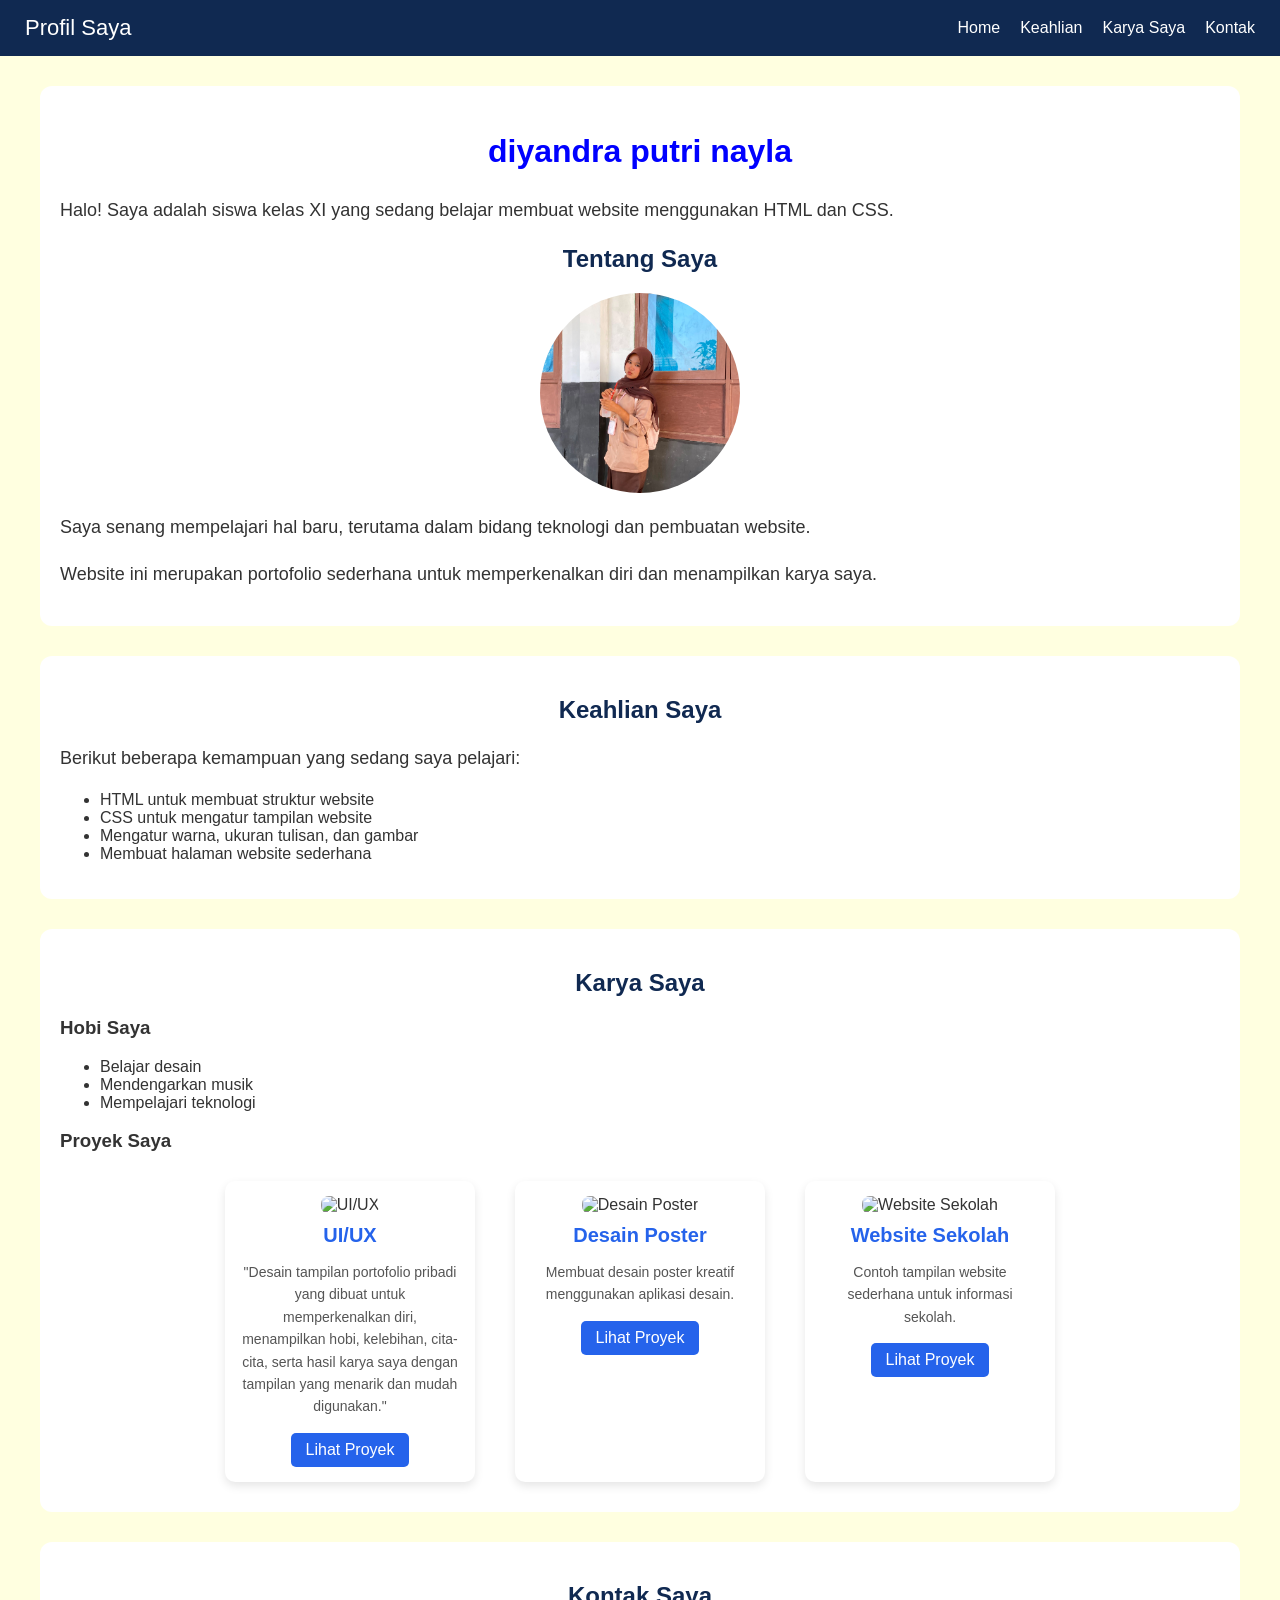
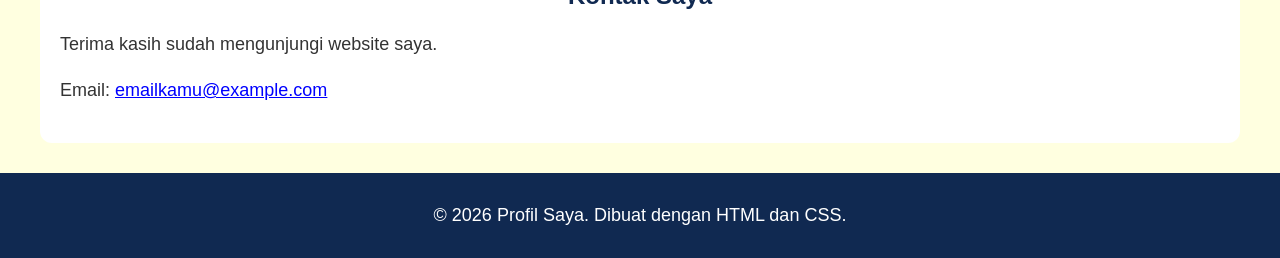
==== naycantul.html @ 87aab7a4 "Add files via upload" ====
<!DOCTYPE html>
<html lang="id">
<head>
    <meta charset="UTF-8">
    <meta name="viewport" content="width=device-width, initial-scale=1.0">
    <title>Profil Saya</title>

    <!-- Menghubungkan HTML dengan CSS -->
    <link rel="stylesheet" href="style.css">
<link rel="stylesheet"href="responsive.css">
</head>
<body>

    <!-- NAVBAR: BAGIAN BARU -->
    <nav>
        <div class="logo">Profil Saya</div>

        <ul>
            <li><a href="#home">Home</a></li>
            <li><a href="#keahlian">Keahlian</a></li>
            <li><a href="#karya">Karya Saya</a></li>
            <li><a href="#kontak">Kontak</a></li>
        </ul>
    </nav>

    <!-- HOME: PENGEMBANGAN KONTEN LAMA -->
    <section id="home">
        <h1>diyandra putri nayla</h1>

        <p>
            Halo! Saya adalah siswa kelas XI yang sedang belajar
            membuat website menggunakan HTML dan CSS.
        </p>

        <h2>Tentang Saya</h2>

        <img
            src="diyancantul.jpg"
            alt="Foto profil saya"
            class="foto-profil"
        >

        <p>
            Saya senang mempelajari hal baru, terutama dalam bidang
            teknologi dan pembuatan website.
        </p>

        <p>
            Website ini merupakan portofolio sederhana untuk
            memperkenalkan diri dan menampilkan karya saya.
        </p>
    </section>

    <!-- KEAHLIAN: BAGIAN BARU -->
    <section id="keahlian">
        <h2>Keahlian Saya</h2>

        <p>Berikut beberapa kemampuan yang sedang saya pelajari:</p>

        <ul class="daftar-keahlian">
            <li>HTML untuk membuat struktur website</li>
            <li>CSS untuk mengatur tampilan website</li>
            <li>Mengatur warna, ukuran tulisan, dan gambar</li>
            <li>Membuat halaman website sederhana</li>
        </ul>
    </section>

  <!-- KARYA SAYA -->
    <section id="karya">
        <h2>Karya Saya</h2>

        <h3>Hobi Saya</h3>

        <ul>
            <li>Belajar desain</li>
            <li>Mendengarkan musik</li>
            <li>Mempelajari teknologi</li>
        </ul>

        <h3>Proyek Saya</h3>

        <!-- WADAH UNTUK SEMUA CARD -->
        <div class="container-card">

            <!-- CARD 1 -->
            <div class="card">
                <img src="proyeknay/projeknay.png"
                     alt="UI/UX">

                <h3>UI/UX</h3>

                <p>
"Desain tampilan portofolio pribadi yang dibuat untuk memperkenalkan diri, menampilkan hobi, kelebihan, cita-cita, serta hasil karya saya dengan tampilan yang menarik dan mudah digunakan."
                </p>

                <a href="#">Lihat Proyek</a>
            </div>

            <!-- CARD 2 -->
            <div class="card">
                <img src="proyeknay/struktur.jpg"
                     alt="Desain Poster">

                <h3>Desain Poster</h3>

                <p>
                    Membuat desain poster kreatif
                    menggunakan aplikasi desain.
                </p>

                <a href="#">Lihat Proyek</a>
            </div>

            <!-- CARD 3 -->
            <div class="card">
                <img src="https://placehold.co/300x150"
                     alt="Website Sekolah">

                <h3>Website Sekolah</h3>

                <p>
                    Contoh tampilan website sederhana
                    untuk informasi sekolah.
                </p>

                <a href="#">Lihat Proyek</a>
            </div>

        </div>
    </section>

    <!-- KONTAK: BAGIAN BARU -->
    <section id="kontak">
        <h2>Kontak Saya</h2>

        <p>Terima kasih sudah mengunjungi website saya.</p>

        <p>
            Email:
            <a href="mailto:emailkamu@example.com">
                emailkamu@example.com
            </a>
        </p>
    </section>

    <!-- FOOTER -->
    <footer>
        <p>&copy; 2026 Profil Saya. Dibuat dengan HTML dan CSS.</p>
    </footer>

</body>
</html>
---- style.css ----
/* =================================
   1. PENGATURAN DASAR
================================= */
body {
    font-family: Arial, sans-serif;
    background-color: lightyellow;
    color: #333333;
    margin: 0;
    padding: 0;
}


/* =================================
   2. NAVBAR - PERTEMUAN 5
================================= */
nav {
    background-color: #102951;
    color: white;
    display: flex;
    justify-content: space-between;
    align-items: center;
    padding: 15px 25px;
}

/* NAMA WEBSITE */
.logo {
    color: white;
    font-size: 22px;
    margin: 0;
}

/* DAFTAR MENU */
nav ul {
    display: flex;
    gap: 20px;
    list-style: none;
    margin: 0;
    padding: 0;
}

/* LINK MENU */
nav a {
    color: white;
    text-decoration: none;
    font-size: 16px;
    transition: 0.3s;
}

/* EFEK HOVER NAVBAR */
nav a:hover {
    color: #60a5fa;
}


/* =================================
   3. BAGIAN KONTEN WEBSITE
================================= */
section {
    background-color: white;
    width: 80%;
    max-width: 800px;
    margin: 30px auto;
    padding: 20px;
    border-radius: 12px;
}


/* =================================
   4. JUDUL UTAMA
================================= */
h1 {
    color: blue;
    font-size: 32px;
    text-align: center;
}


/* =================================
   5. JUDUL BAGIAN
================================= */
section h2 {
    color: #102951;
    text-align: center;
}


/* =================================
   6. PARAGRAF
================================= */
p {
    font-size: 18px;
    line-height: 1.6;
}

/* DESKRIPSI DI BAGIAN HOME */
.deskripsi {
    text-align: center;
}


/* =================================
   7. FOTO PROFIL
================================= */
.foto-profil {
    display: block;
    width: 200px;
    height: 200px;
    object-fit: cover;
    border-radius: 50%;
    margin: 20px auto;

    /* TAMBAHAN P8 */
    transition: 0.3s;
}

/* EFEK HOVER FOTO - P8 */
.foto-profil:hover {
    transform: scale(1.05);
}


/* =================================
   8. LINK DI DALAM KONTEN
================================= */
section a {
    color: blue;
}


/* =================================
   9. WADAH UNTUK SEMUA CARD
================================= */
.container-card {
    display: flex;
    gap: 20px;
    flex-wrap: wrap;
    justify-content: center;
}


/* =================================
   10. TAMPILAN CARD
================================= */
.card {
    width: 250px;
    padding: 15px;
    margin: 10px;
    background-color: white;
    border-radius: 10px;
    box-shadow: 0 4px 10px rgba(0, 0, 0, 0.1);
    text-align: center;

    /* TAMBAHAN P8 */
    transition: transform 0.3s, box-shadow 0.3s;
}

/* EFEK HOVER CARD - P8 */
.card:hover {
    transform: translateY(-5px);
    box-shadow: 0 8px 15px rgba(0, 0, 0, 0.2);
}


/* =================================
   11. GAMBAR DALAM CARD
================================= */
.card img {
    width: 100%;
    height: 150px;
    object-fit: cover;
    border-radius: 8px;
}


/* =================================
   12. JUDUL CARD
================================= */
.card h3 {
    color: #2563eb;
    font-size: 20px;
    margin: 10px 0;
}


/* =================================
   13. DESKRIPSI CARD
================================= */
.card p {
    font-size: 14px;
    color: #555;
    margin-bottom: 15px;
}


/* =================================
   14. TOMBOL LIHAT PROYEK
================================= */
.card a {
    display: inline-block;
    background-color: #2563eb;
    color: white;
    padding: 8px 15px;
    text-decoration: none;
    border-radius: 5px;

    /* TAMBAHAN P8 */
    transition: 0.3s;
}


/* EFEK HOVER TOMBOL */
.card a:hover {
    background-color: #1e40af;

    /* TAMBAHAN P8 */
    transform: scale(1.05);
}


/* =================================
   15. BAGIAN PENUTUP
================================= */
footer {
    background-color: #102951;
    color: white;
    text-align: center;
    padding: 10px;
    margin-top: 30px;
}
---- responsive.css ----
/* =================================
   RESPONSIVE LAPTOP / KOMPUTER
================================= */
@media (min-width: 1025px) {

    section {
        width: calc(100% - 80px);
        max-width: 1200px;
        margin: 30px auto;
        padding: 20px;
        box-sizing: border-box;
    }

    .container-card {
        display: flex;
        flex-direction: row;
        flex-wrap: wrap;
        justify-content: center;
        gap: 20px;
    }

    .card {
        width: 250px;
        margin: 10px;
        box-sizing: border-box;
    }

}

/* =================================
   RESPONSIVE TABLET
================================= */
@media (min-width: 601px) and (max-width: 1024px) {

    .container-card {
        justify-content: center;
        gap: 16px;
    }

    .card {
        box-sizing: border-box;
        width: 45%;
        margin: 0;
    }

}

/* =================================
   RESPONSIVE HP
================================= */
@media (max-width: 600px) {

    .container-card {
        flex-direction: column;
        flex-wrap: nowrap;
        align-items: center;
        gap: 16px;
    }

    .card {
        box-sizing: border-box;
        width: 90%;
        margin: 0;
    }

    nav {
        padding: 12px;
    }

    nav ul {
        gap: 10px;
        flex-wrap: wrap;
        justify-content: center;
    }

    nav a {
        font-size: 12px;
    }

    h1 {
        font-size: 26px;
    }

    h2 {
        font-size: 22px;
    }

    .card img {
        width: 100%;
        height: 150px;
        object-fit: cover;
    }

}
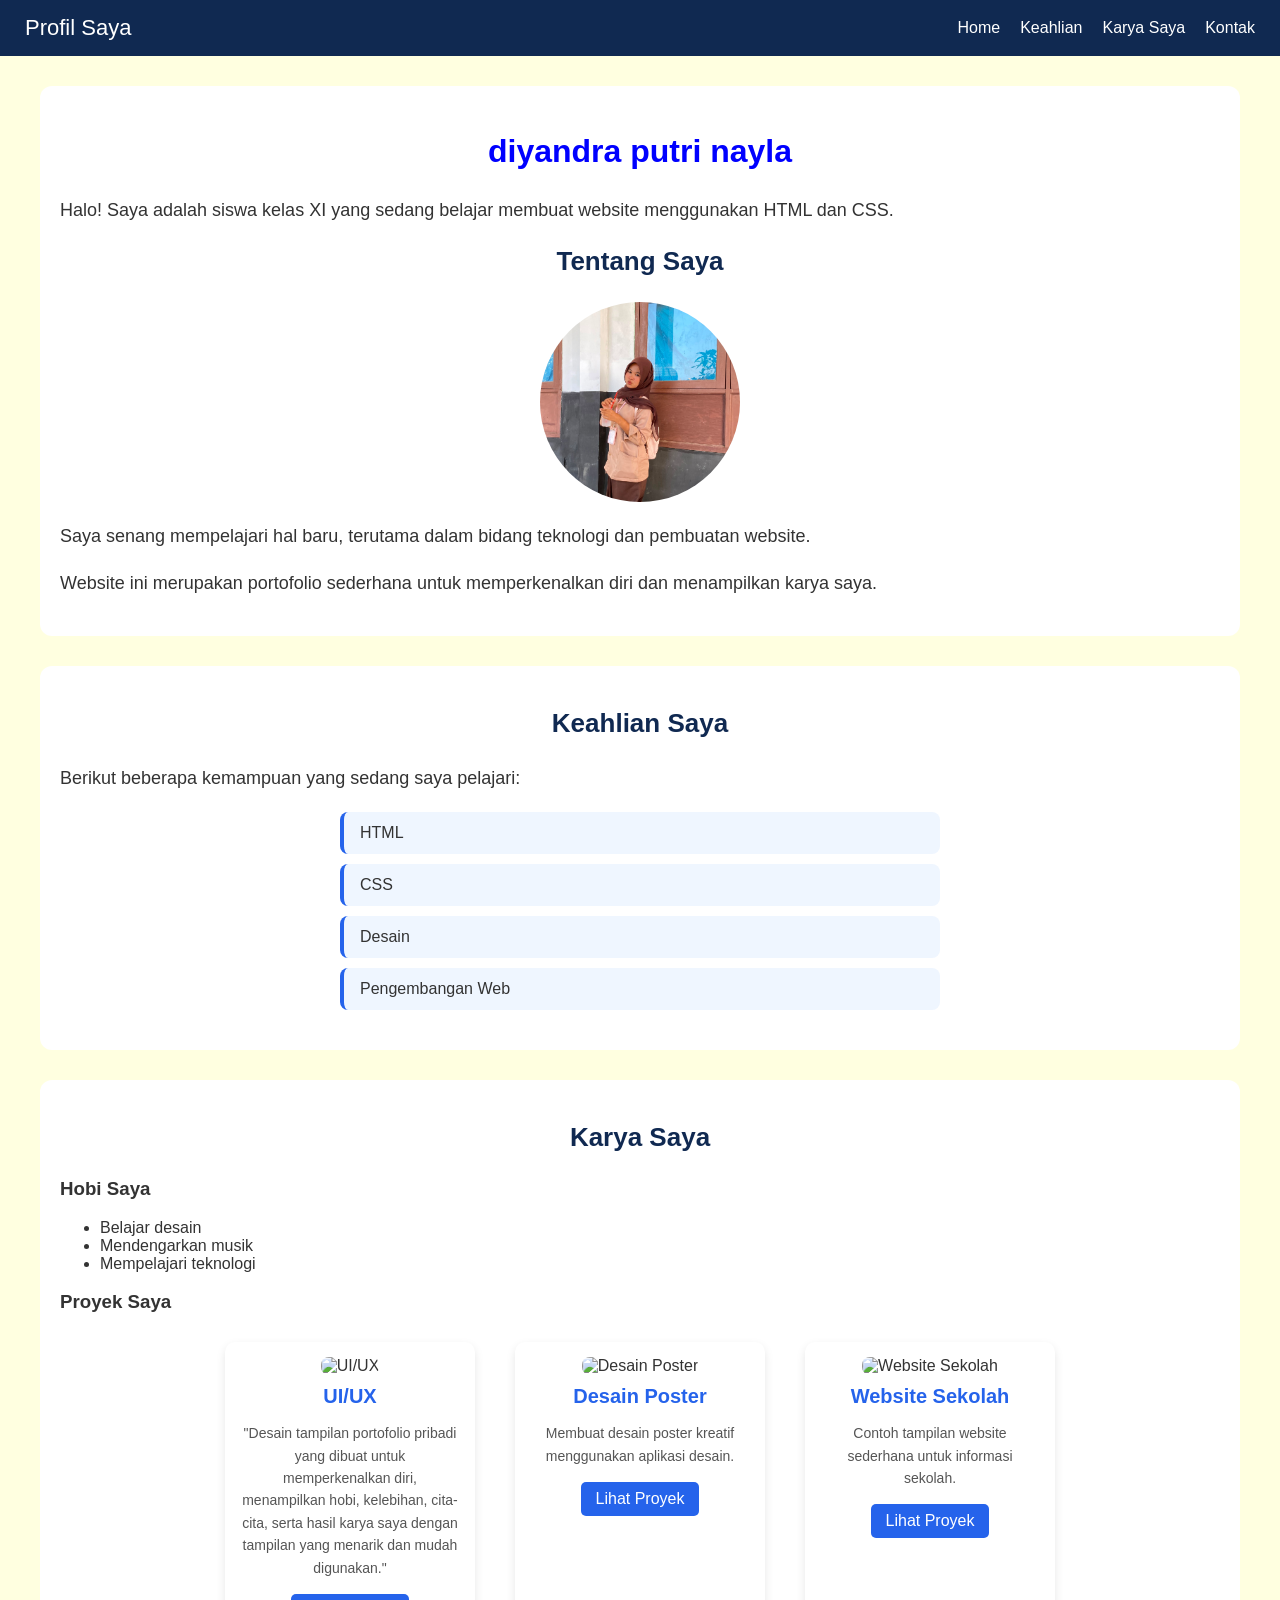
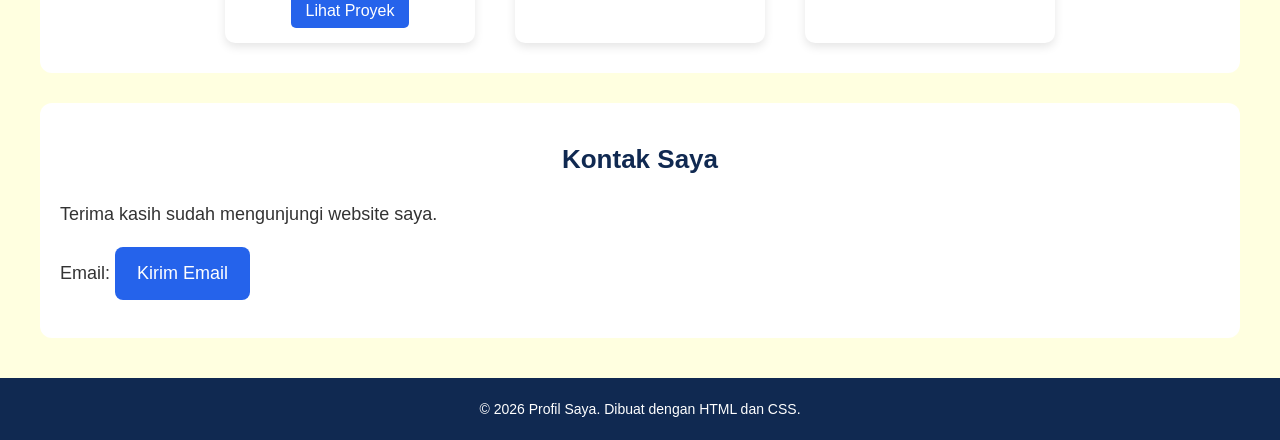
==== commit d90d9019: "Add files via upload" ====
--- a/naycantul.html
+++ b/naycantul.html
@@ -57,12 +57,12 @@
 
         <p>Berikut beberapa kemampuan yang sedang saya pelajari:</p>
 
-        <ul class="daftar-keahlian">
-            <li>HTML untuk membuat struktur website</li>
-            <li>CSS untuk mengatur tampilan website</li>
-            <li>Mengatur warna, ukuran tulisan, dan gambar</li>
-            <li>Membuat halaman website sederhana</li>
-        </ul>
+        <ul class="skill-list">
+    <li>HTML</li>
+    <li>CSS</li>
+    <li>Desain</li>
+    <li>Pengembangan Web</li>
+</ul>
     </section>
 
   <!-- KARYA SAYA -->
@@ -137,9 +137,10 @@
 
         <p>
             Email:
-            <a href="mailto:emailkamu@example.com">
-                emailkamu@example.com
-            </a>
+          <a href="mailto:diandranaila60@gmail.com"
+   class="contact-button">
+    Kirim Email
+</a>  
         </p>
     </section>
 
--- a/style.css
+++ b/style.css
@@ -226,4 +226,93 @@
     text-align: center;
     padding: 10px;
     margin-top: 30px;
+}
+/* MEMPERBAIKI TAMPILAN HOME */
+.home {
+    text-align: center;
+    padding: 40px 30px;
+}
+
+.home h1 {
+    font-size: 36px;
+    margin-bottom: 12px;
+}
+
+.home-subtitle {
+    color: #64748b;
+    font-size: 18px;
+}
+
+.home-description {
+    max-width: 650px;
+    margin: 20px auto;
+    line-height: 1.8;
+}
+
+
+/* MEMPERBAIKI JUDUL SECTION */
+section h2 {
+    font-size: 26px;
+    margin-bottom: 25px;
+    color: #102951;
+}
+
+
+/* MEMPERBAIKI DAFTAR KEAHLIAN */
+.skill-list {
+    list-style: none;
+    padding: 0;
+    max-width: 600px;
+    margin: 20px auto;
+}
+
+.skill-list li {
+    background-color: #eff6ff;
+    padding: 12px 16px;
+    margin-bottom: 10px;
+    border-radius: 8px;
+    border-left: 4px solid #2563eb;
+    transition: 0.3s;
+}
+
+.skill-list li:hover {
+    background-color: #dbeafe;
+    transform: translateX(5px);
+}
+
+
+/* MEMPERBAIKI TAMPILAN KONTAK */
+.contact {
+    text-align: center;
+}
+
+.contact-button {
+    display: inline-block;
+    background-color: #2563eb;
+    color: white;
+    padding: 12px 22px;
+    border-radius: 8px;
+    text-decoration: none;
+    transition: 0.3s;
+}
+
+.contact-button:hover {
+    background-color: #1e40af;
+    transform: scale(1.05);
+}
+
+
+/* MEMPERBAIKI FOOTER */
+footer {
+    background-color: #102951;
+    color: white;
+    text-align: center;
+    padding: 20px;
+    margin-top: 40px;
+}
+
+footer p {
+    margin: 0;
+    font-size: 14px;
+    line-height: 1.6;
 }
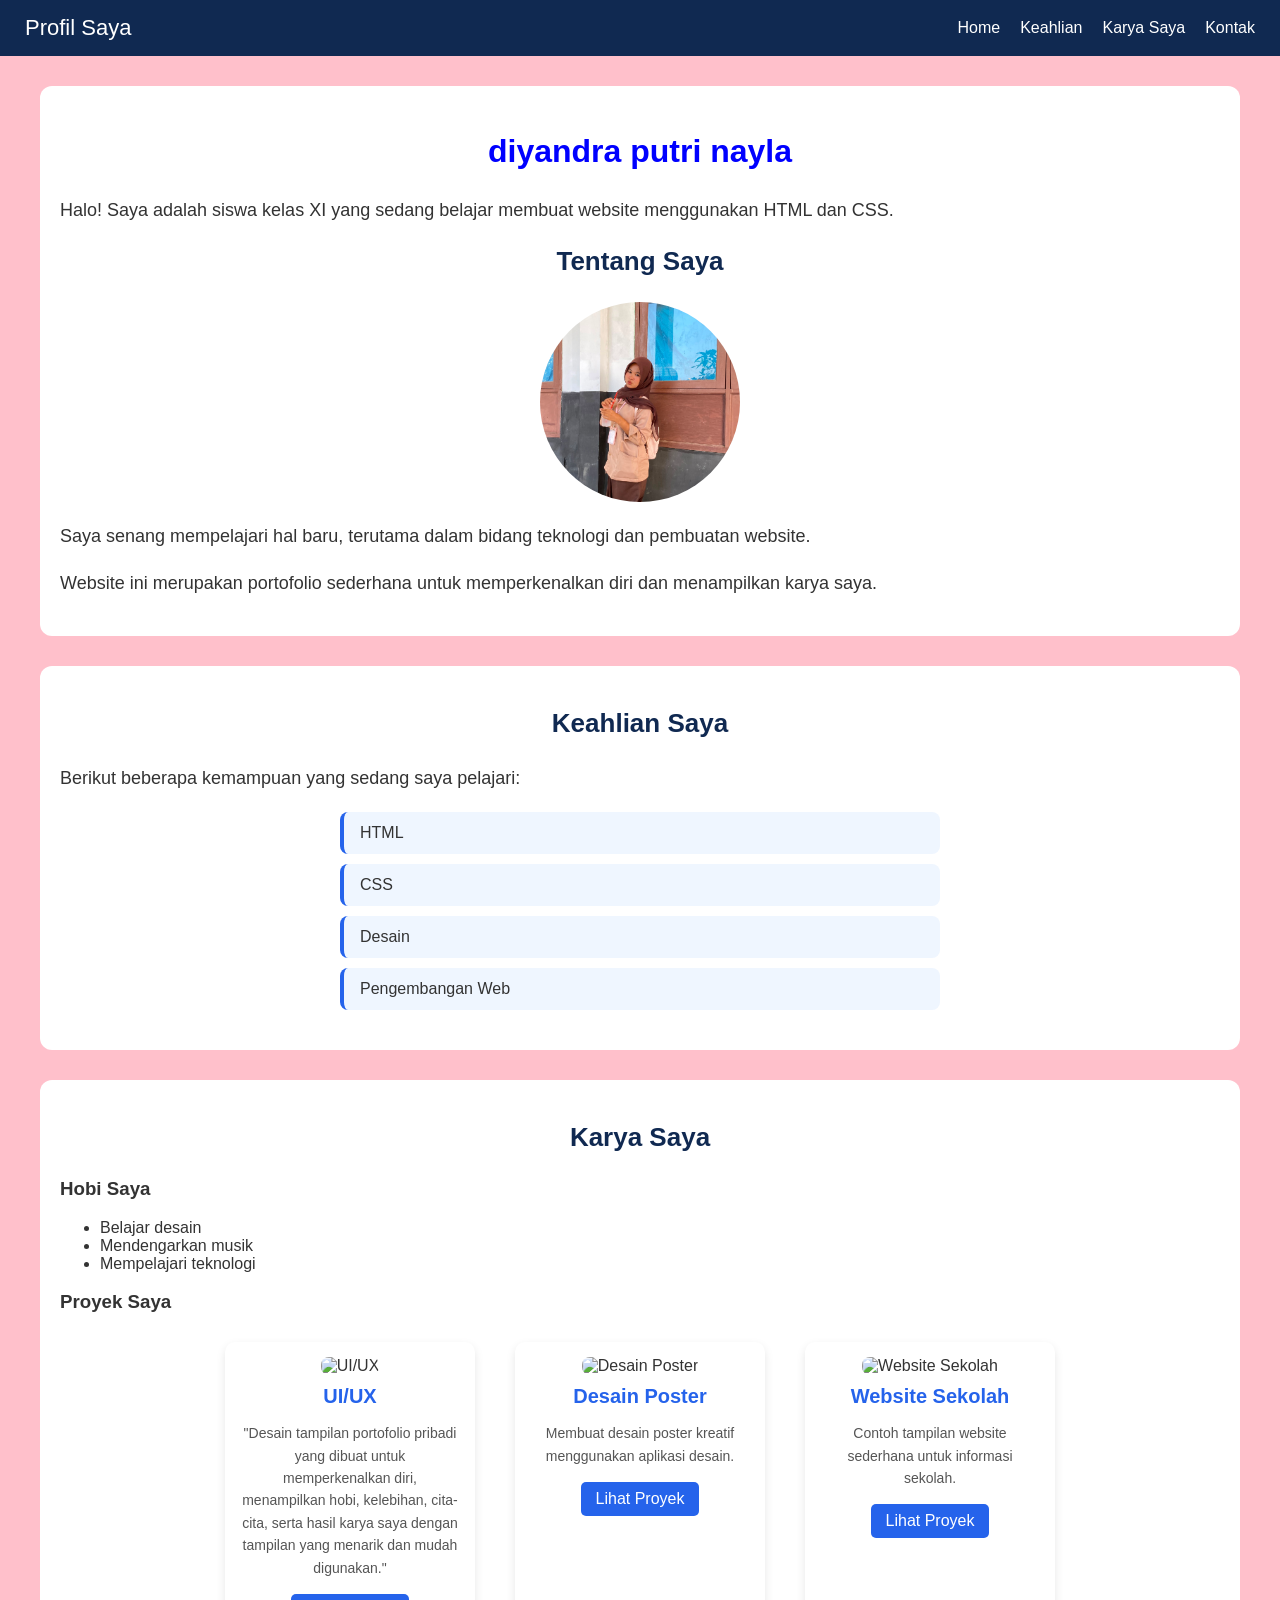
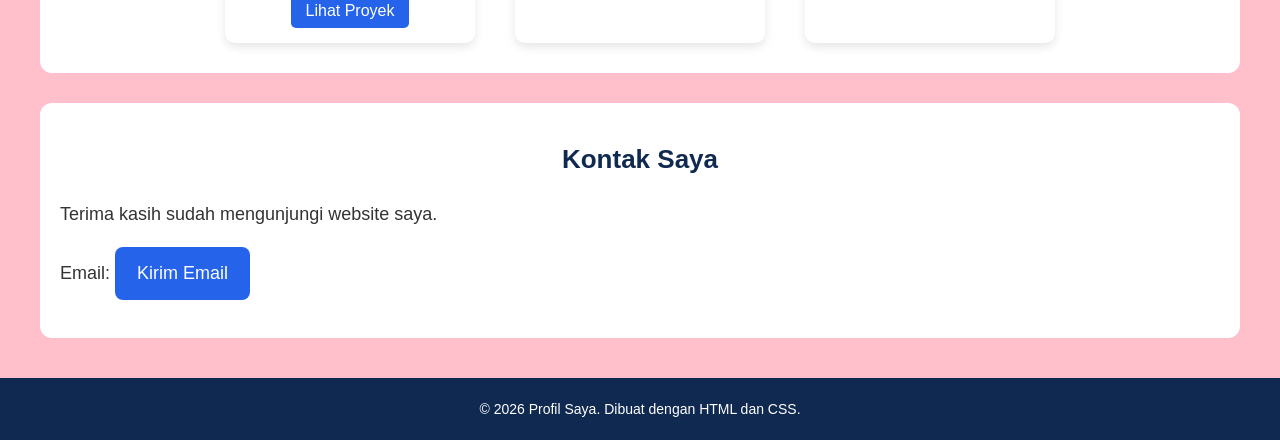
==== commit d53f8fb4: "Update naycantul.html" ====
--- a/naycantul.html
+++ b/naycantul.html
@@ -150,4 +150,4 @@
     </footer>
 
 </body>
-</html>+</html>
--- a/style.css
+++ b/style.css
@@ -3,7 +3,7 @@
 ================================= */
 body {
     font-family: Arial, sans-serif;
-    background-color: lightyellow;
+    background-color: pink;
     color: #333333;
     margin: 0;
     padding: 0;
@@ -15,7 +15,7 @@
 ================================= */
 nav {
     background-color: #102951;
-    color: white;
+    color: yellow;
     display: flex;
     justify-content: space-between;
     align-items: center;
@@ -315,4 +315,4 @@
     margin: 0;
     font-size: 14px;
     line-height: 1.6;
-}+}
--- a/responsive.css
+++ b/responsive.css
@@ -91,4 +91,4 @@
         object-fit: cover;
     }
 
-}+}
